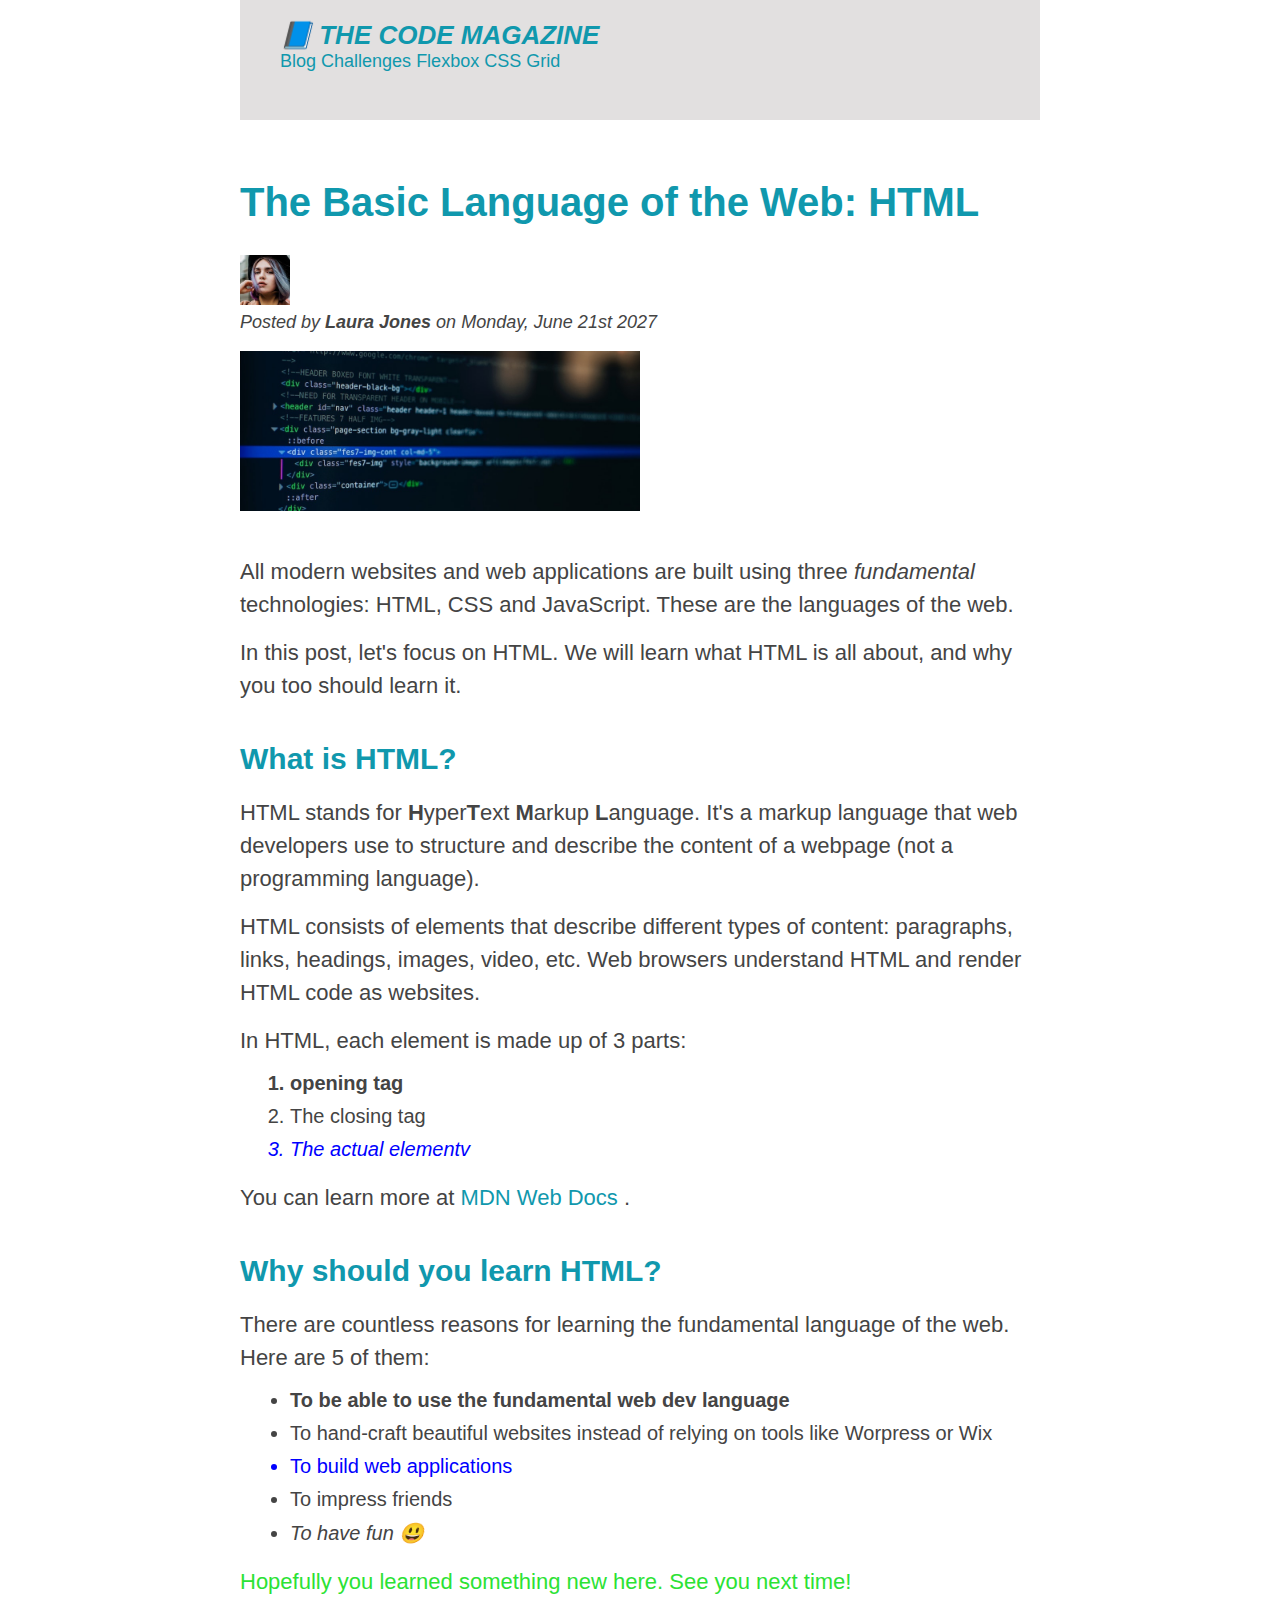
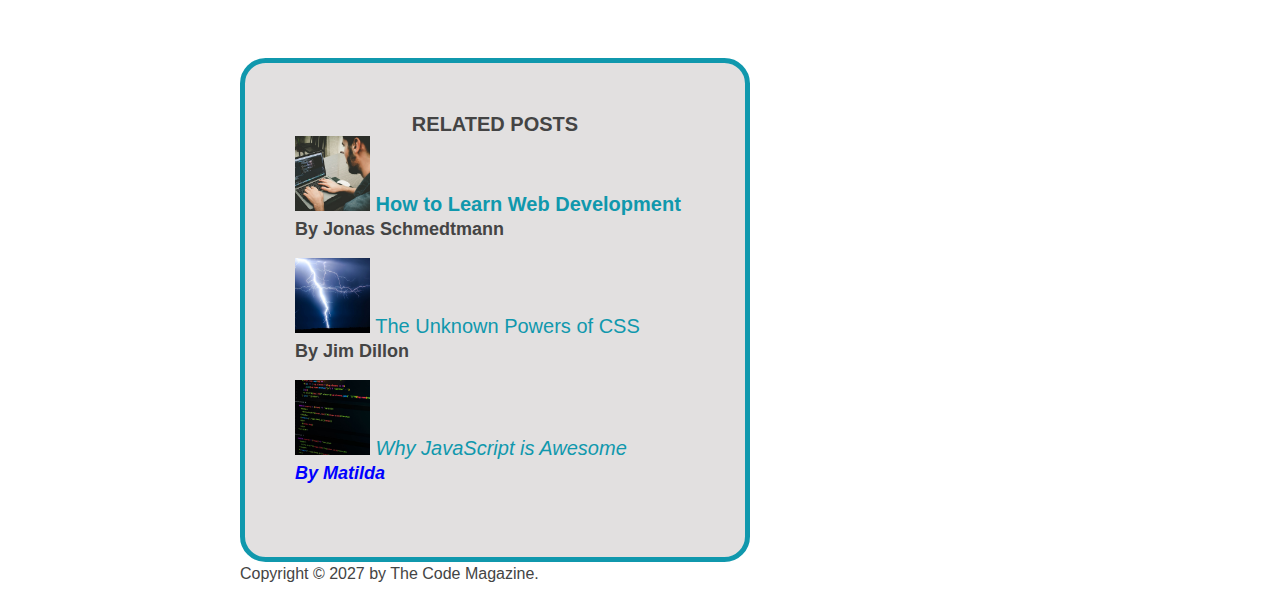
==== index.html @ e05c8245 "first commit for the [200~Build-Responsive-Real-World-Websites-with-HTML-and-CSS" ====
<!DOCTYPE html>
<html lang="en">
  <head>
    <meta charset="UTF-8" />
    <meta http-equiv="X-UA-Compatible" content="IE=edge" />
    <meta name="viewport" content="width=device-width, initial-scale=1.0" />
    <title>The Basic Language of the Web: HTML</title>
    <link href="css/style.css" rel="stylesheet" />
  </head>

  <body>
    <div class="container">
      <header class="main-header">
        <h1>📘 The Code Magazine</h1>

        <nav>
          <a href="blog.html"> Blog</a>
          <a href="#"> Challenges</a>
          <a href="#"> Flexbox</a>
          <a href="#"> CSS Grid</a>
        </nav>
      </header>

      <article>
        <header class="post-header">
          <h2>The Basic Language of the Web: HTML</h2>

          <img
            src="img/laura-jones.jpg"
            alt="Headshot of Laura Jones"
            height="50"
            width="50"
          />

          <p id="author">
            Posted by <strong>Laura Jones</strong> on Monday, June 21st 2027
          </p>

          <img
            src="img/post-img.jpg"
            alt="HTML code on a screen"
            height="200"
            width="500"
            class="post-img"
          />
        </header>

        <p>
          All modern websites and web applications are built using three
          <em> fundamental </em>
          technologies: HTML, CSS and JavaScript. These are the languages of the
          web.
        </p>

        <p>
          In this post, let's focus on HTML. We will learn what HTML is all
          about, and why you too should learn it.
        </p>

        <h3 id="What is Html">What is HTML?</h3>

        <p>
          HTML stands for <strong>H</strong>yper<strong>T</strong>ext
          <strong>M</strong>arkup <strong>L</strong>anguage. It's a markup
          language that web developers use to structure and describe the content
          of a webpage (not a programming language).
        </p>

        <p>
          HTML consists of elements that describe different types of content:
          paragraphs, links, headings, images, video, etc. Web browsers
          understand HTML and render HTML code as websites.
        </p>

        <p>In HTML, each element is made up of 3 parts:</p>

        <ol>
          <li class="first-li">opening tag</li>
          <li>The closing tag</li>
          <li>The actual elementv</li>
        </ol>

        <p>
          You can learn more at
          <a
            href="https://developer.mozilla.org/en-US/docs/Web/HTML"
            target="_blank"
          >
            MDN Web Docs </a
          >.
        </p>

        <h3>Why should you learn HTML?</h3>

        <p>
          There are countless reasons for learning the fundamental language of
          the web. Here are 5 of them:
        </p>

        <ul>
          <li class="first-li">
            To be able to use the fundamental web dev language
          </li>
          <li>
            To hand-craft beautiful websites instead of relying on tools like
            Worpress or Wix
          </li>
          <li>To build web applications</li>
          <li>To impress friends</li>
          <li>To have fun 😃</li>
        </ul>

        <p>Hopefully you learned something new here. See you next time!</p>
      </article>
      <aside>
        <h4>Related posts</h4>
        <ul class="related">
          <li>
            <img
              src="img/related-1.jpg"
              alt="person programming"
              height="75"
              width="75"
            />
            <a href="#What is Html">How to Learn Web Development</a>
            <p class="related-author">By Jonas Schmedtmann</p>
          </li>
          <li>
            <img
              src="img/related-2.jpg"
              alt="Lightning"
              height="75"
              width="75"
            />
            <a href="#">The Unknown Powers of CSS</a>
            <p class="related-author">By Jim Dillon</p>
          </li>
          <li>
            <img
              src="img/related-3.jpg"
              alt="JavaScript code"
              height="75"
              width="75"
            />
            <a href="#">Why JavaScript is Awesome</a>
            <p class="related-author">By Matilda</p>
          </li>
        </ul>
      </aside>

      <footer>
        <p id="copyright" class="copyright text">
          Copyright &copy; 2027 by The Code Magazine.
        </p>
      </footer>
    </div>
  </body>
</html>
---- css/style.css ----
/*Reseting margin and padding, we cann't do this in the body because margin and padding are not inherited to the texts so we use the universal selector to apply the margin and padding reseting to every element */

* {
  margin: 0;
  padding: 0;
}

body {
  font-family: sans-serif;
  color: #444;
}

.container {
  width: 800px;
  /*margin-left and margin-right: auto that means to calculate the margin on both side automatically and that will center all the elements*/
  /* margin-left: auto;
  margin-right: auto; */
  margin: 0 auto;
}

.main-header {
  background-color: #e2e0e0;
  /* padding: 20px;
  padding-left: 40px;
  padding-right: 40px; */
  padding: 20px 40px; /*20 up-bottom, 40 left and right*/
  margin-bottom: 60px;
  height: 80px;
}

nav {
  font-size: 18px;
}

article {
  margin-bottom: 60px;
}

.post-header {
  margin-bottom: 40px;
}

aside {
  background-color: #e2e0e0;
  border: 5px solid #1098ad;
  border-radius: 2cqi;
  padding: 50px 0;
  width: 500px;
}

h1,
h2,
h3,
h4,
p,
li {
  /* color: #444;Or: 444 is a shorthand to 444444 */
}

h1,
h2,
h3 {
  color: #1098ad;
}

h1 {
  font-size: 26px;
  text-transform: uppercase;
  font-style: italic;
}

h2 {
  font-size: 40px; /* it is not necessary to h1 to be the biggest font*/
  margin-bottom: 30px;
}

h3 {
  font-size: 30px;
  margin-bottom: 20px;
  margin-top: 40px;
}

h4 {
  font-size: 20px;
  text-transform: uppercase;
  text-align: center;
}

p {
  font-size: 22px;
  line-height: 1.5;
  margin-bottom: 15px;
}

ul,
ol {
  margin-left: 50px;
  margin-bottom: 20px;
}

li {
  font-size: 20px;
  margin-bottom: 10px;
}

li:last-child {
  margin-bottom: 0; /* 0 doesn't need px */
}

/* footer p {
  font-size: 16px;
} */

/* article header p {
  font-style: italic;
} */

#author {
  font-style: italic;
  font-size: 18px;
}

#copyright {
  font-size: 16px;
}

.related-author {
  font-size: 18px;
  font-weight: bold;
}

.related {
  list-style: none;
}

/* .first-li {
  font-weight: bold;
} */

li:first-child {
  font-weight: bold;
}

li:last-child {
  font-style: italic;
}

/* for the third child */
li:nth-child(3) {
  color: blue;
}

/* (even) */
/*li:nth-child(odd)   
{
  color: red;
} */
/*Misconception: this won't work! 
because p is not the first child in article  but it will work in this case if we choose p:last-child because p is really 
the last child*/
article p:first-child {
  color: rgb(
    43,
    226,
    52
  ); /*must <p> be the first child so it must be before the <header> in our example */
}
article p:last-child {
  color: rgb(43, 226, 52);
}

/*Styling links*/
a:link /* for a href attribute */ {
  color: #1098ad;
  text-decoration: none;
}

a:visited {
  color: #1098ad;
}

a:hover {
  color: rgb(255, 0, 242);
  font-weight: bold;
  text-decoration: underline wavy rgb(19, 12, 9);
}

a:active {
  background-color: rgb(235, 232, 84);
  font-style: italic;
}

/* LVHA: link, visited, hover, active*/

.post-img {
  width: 50%;
  height: auto;
}

/* Recolving conflicts */
/* #copyright {
  color: red;
}

.copyright {
  color: blue;
}

.text {
  color: yellow;
}

footer p {
  color: green !important;
} */
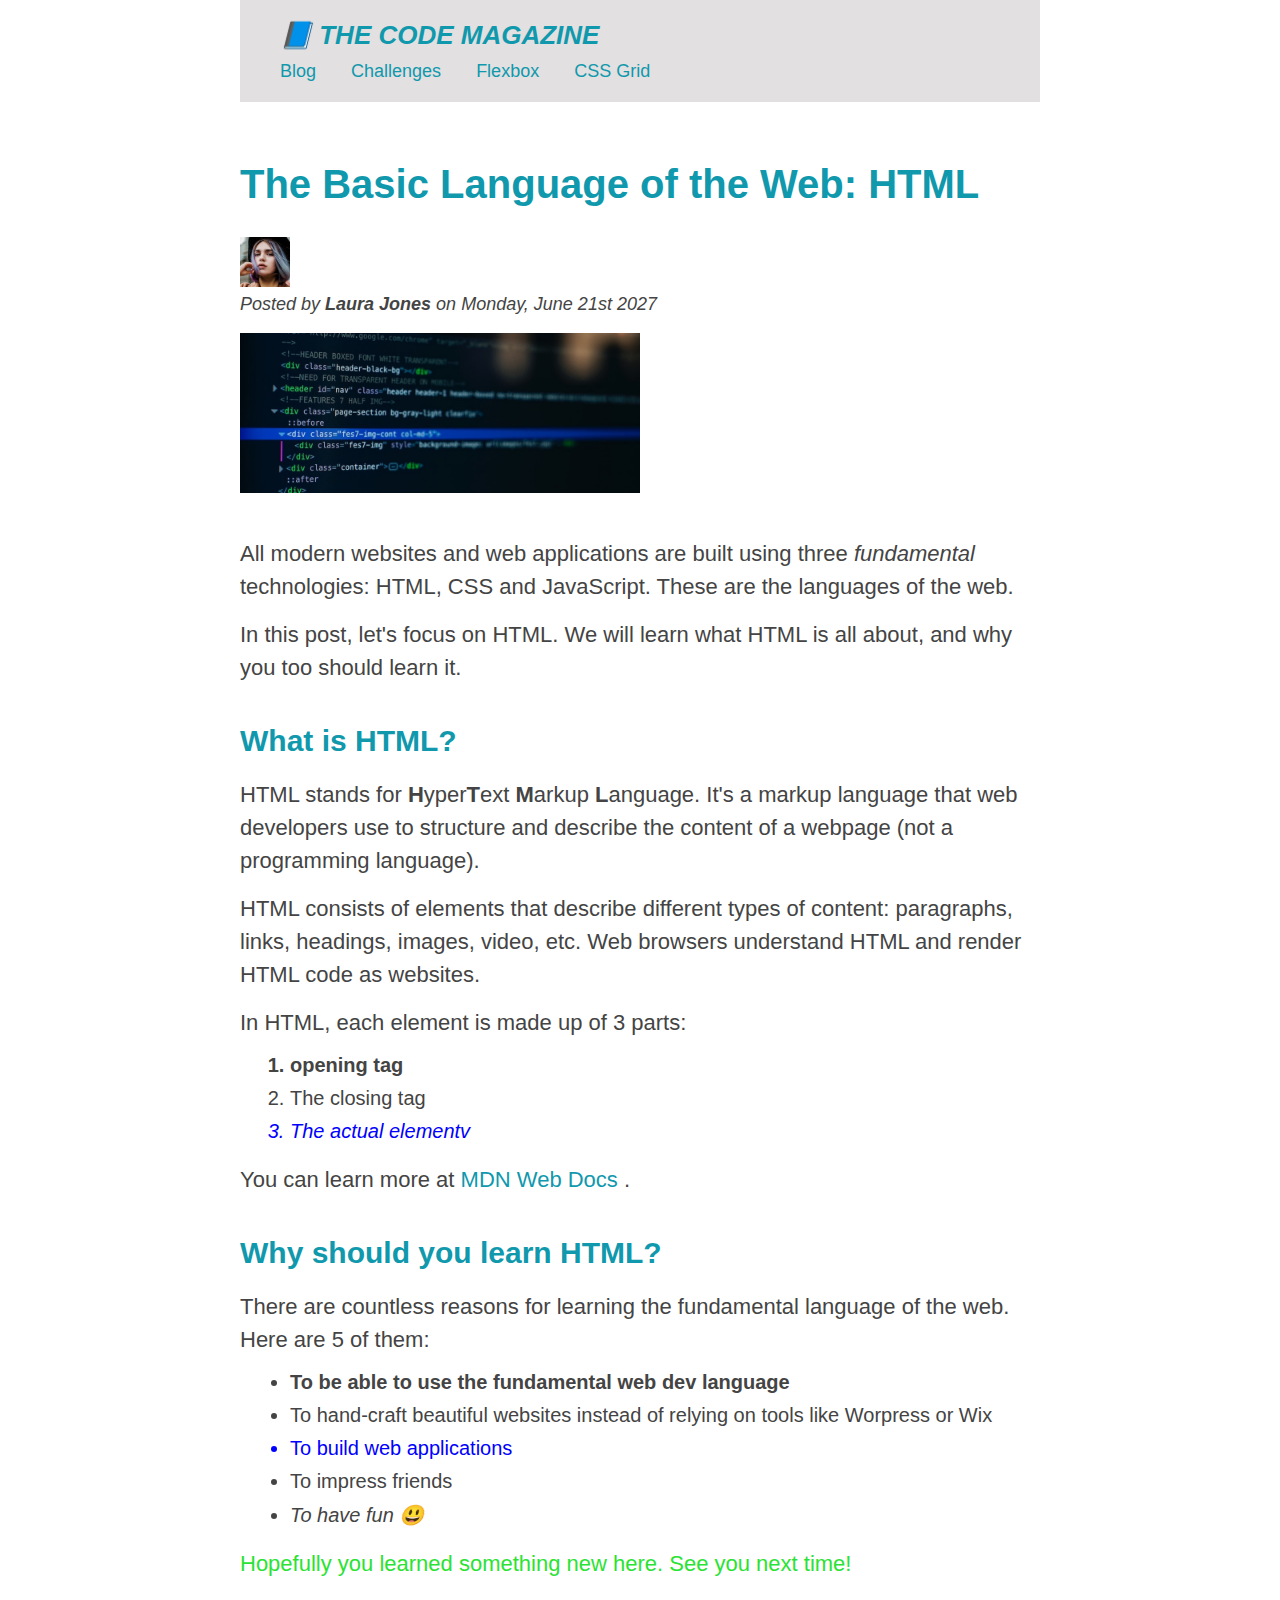
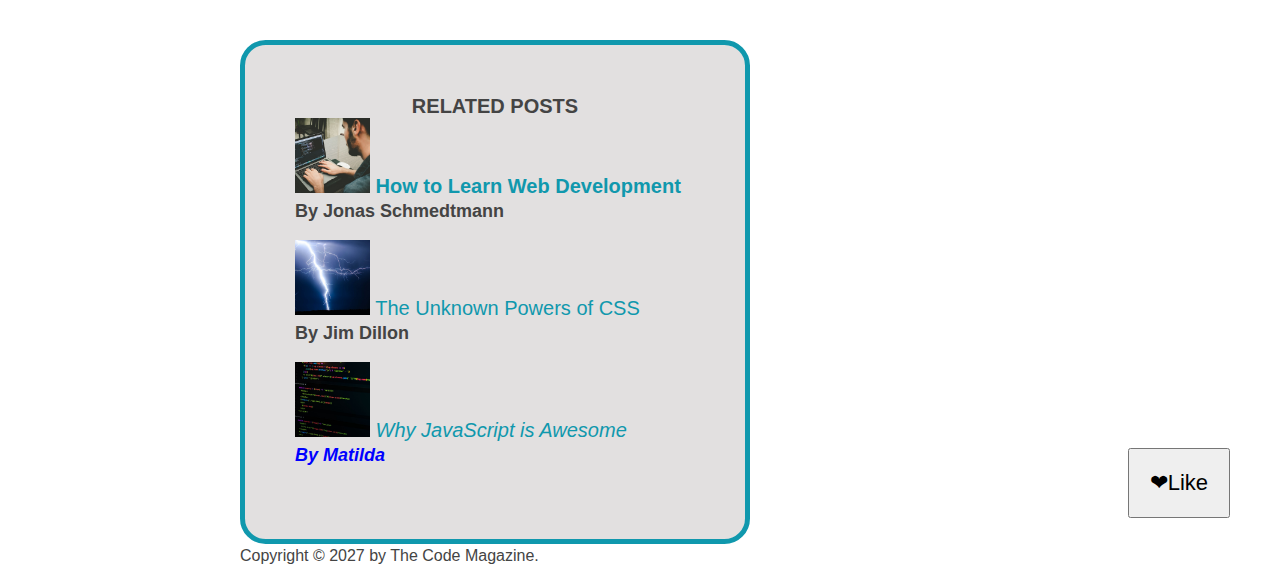
==== commit cd2a6faf: "Absolute Positioning" ====
--- a/index.html
+++ b/index.html
@@ -43,6 +43,7 @@
             width="500"
             class="post-img"
           />
+          <button>❤Like</button>
         </header>
 
         <p>
--- a/css/style.css
+++ b/css/style.css
@@ -5,9 +5,11 @@
   padding: 0;
 }
 
+/*PAGE SECTIONS*/
 body {
   font-family: sans-serif;
   color: #444;
+  position: relative;
 }
 
 .container {
@@ -25,7 +27,7 @@
   padding-right: 40px; */
   padding: 20px 40px; /*20 up-bottom, 40 left and right*/
   margin-bottom: 60px;
-  height: 80px;
+  /* height: 80px; */ /*without this the element expands due to display block for the nav a:link*/
 }
 
 nav {
@@ -48,6 +50,7 @@
   width: 500px;
 }
 
+/*SMALLER ELEMENTS*/
 h1,
 h2,
 h3,
@@ -193,8 +196,37 @@
 /* LVHA: link, visited, hover, active*/
 
 .post-img {
+  /*img is an inline-block*/
   width: 50%;
   height: auto;
+  /* margin: 100px; */
+}
+
+nav a:link {
+  /* background-color: orangered; */
+  /* margin: 20px; just for left and right but for top and bottom No because it is inline-block and not block model */
+  /* padding: 20px; We see that top and bottom expanded but it is just inside because it is padding */
+  /* display: block; */
+  margin-right: 30px;
+  margin-top: 10px;
+  display: inline-block;
+}
+
+nav a:link:last-child {
+  margin-right: 0;
+}
+
+button {
+  font-size: 22px;
+  padding: 20px;
+  cursor: pointer;
+
+  /*the position will depend on the parent element so we need to put the position on the parent to be relative because we put the left and top to 50px and it put the button depend on the viewport of the page and not depending on the parent of the button (body in our case)*/
+  position: absolute;
+  /* top: 50px;
+  left: 50px; */
+  bottom: 50px;
+  right: 50px;
 }
 
 /* Recolving conflicts */
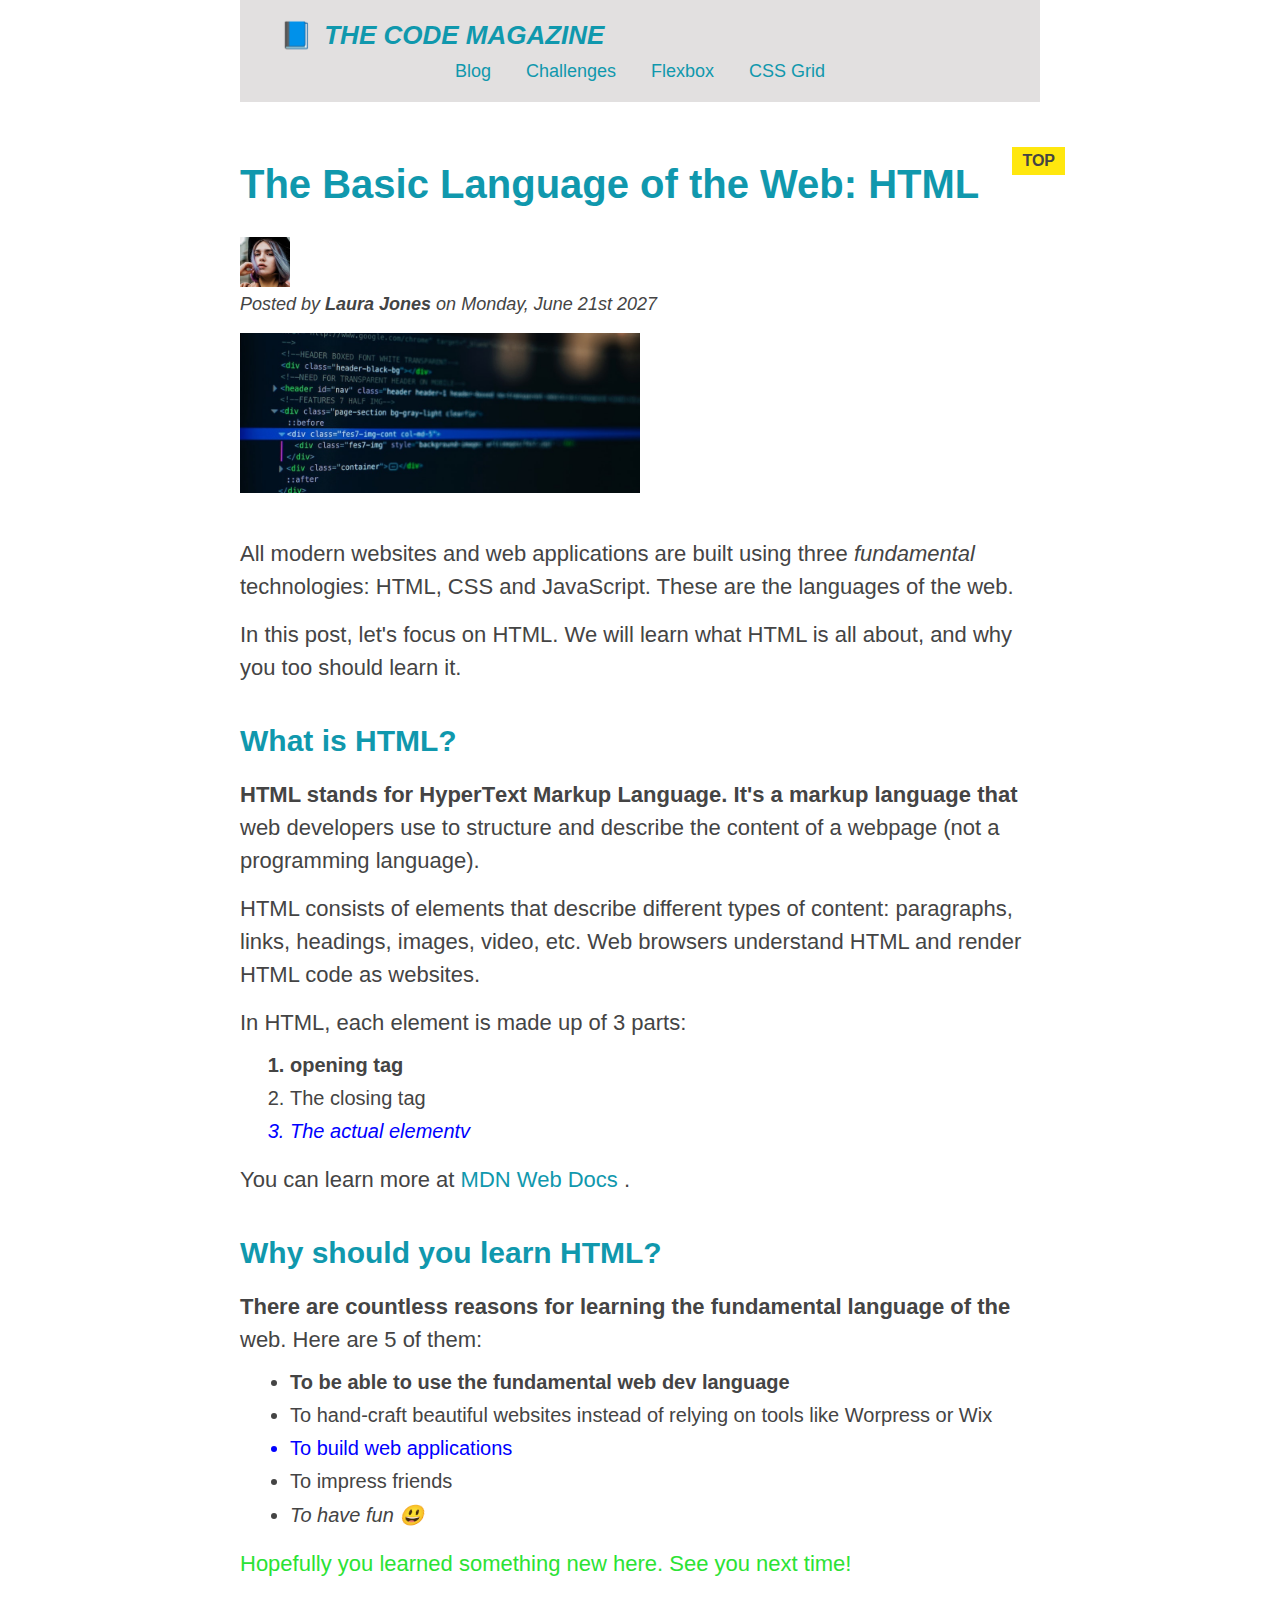
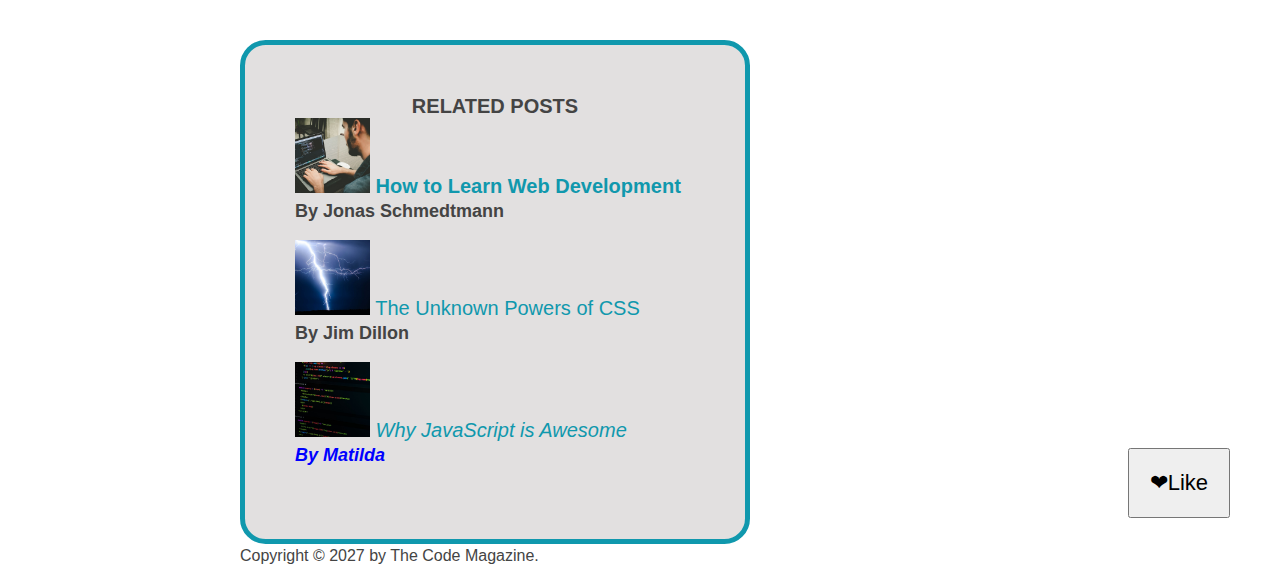
==== commit 7b270ff1: "Debugging" ====
--- a/index.html
+++ b/index.html
@@ -58,7 +58,7 @@
           about, and why you too should learn it.
         </p>
 
-        <h3 id="What is Html">What is HTML?</h3>
+        <h3 id="What-is-Html">What is HTML?</h3>
 
         <p>
           HTML stands for <strong>H</strong>yper<strong>T</strong>ext
@@ -123,7 +123,7 @@
               height="75"
               width="75"
             />
-            <a href="#What is Html">How to Learn Web Development</a>
+            <a href="#What-is-Html">How to Learn Web Development</a>
             <p class="related-author">By Jonas Schmedtmann</p>
           </li>
           <li>
@@ -147,7 +147,7 @@
             <p class="related-author">By Matilda</p>
           </li>
         </ul>
-      </aside>
+      </aside> 
 
       <footer>
         <p id="copyright" class="copyright text">
--- a/css/style.css
+++ b/css/style.css
@@ -32,6 +32,7 @@
 
 nav {
   font-size: 18px;
+  text-align: center;
 }
 
 article {
@@ -75,6 +76,7 @@
 h2 {
   font-size: 40px; /* it is not necessary to h1 to be the biggest font*/
   margin-bottom: 30px;
+  position: relative;
 }
 
 h3 {
@@ -229,6 +231,38 @@
   right: 50px;
 }
 
+/*Pseudo elements*/
+h1::first-letter {
+  font-style: normal;
+  margin-right: 5px;
+}
+
+/*Adjusting Sibling*/
+h3 + p::first-line {
+  /*here only the p that comes after h3 will be selected*/
+  font-weight: bold;
+}
+
+/*After Pseudo element: we create an element using it,It is often used to add cosmetic content to an element with the content property*/
+
+h2::after {
+  /*Or before Pseudo element if we want*/
+  content: "TOP";
+  background-color: #ffe70e;
+  color: #444;
+  font-size: 16px;
+  font-weight: bold;
+  display: inline-block; /*it is already inline*/
+  padding: 5px 10px;
+  position: absolute;
+  top: -15px;
+  right: -25px;
+}
+
+/* h2::first-letter {
+  font-size: 80px;
+} */
+
 /* Recolving conflicts */
 /* #copyright {
   color: red;
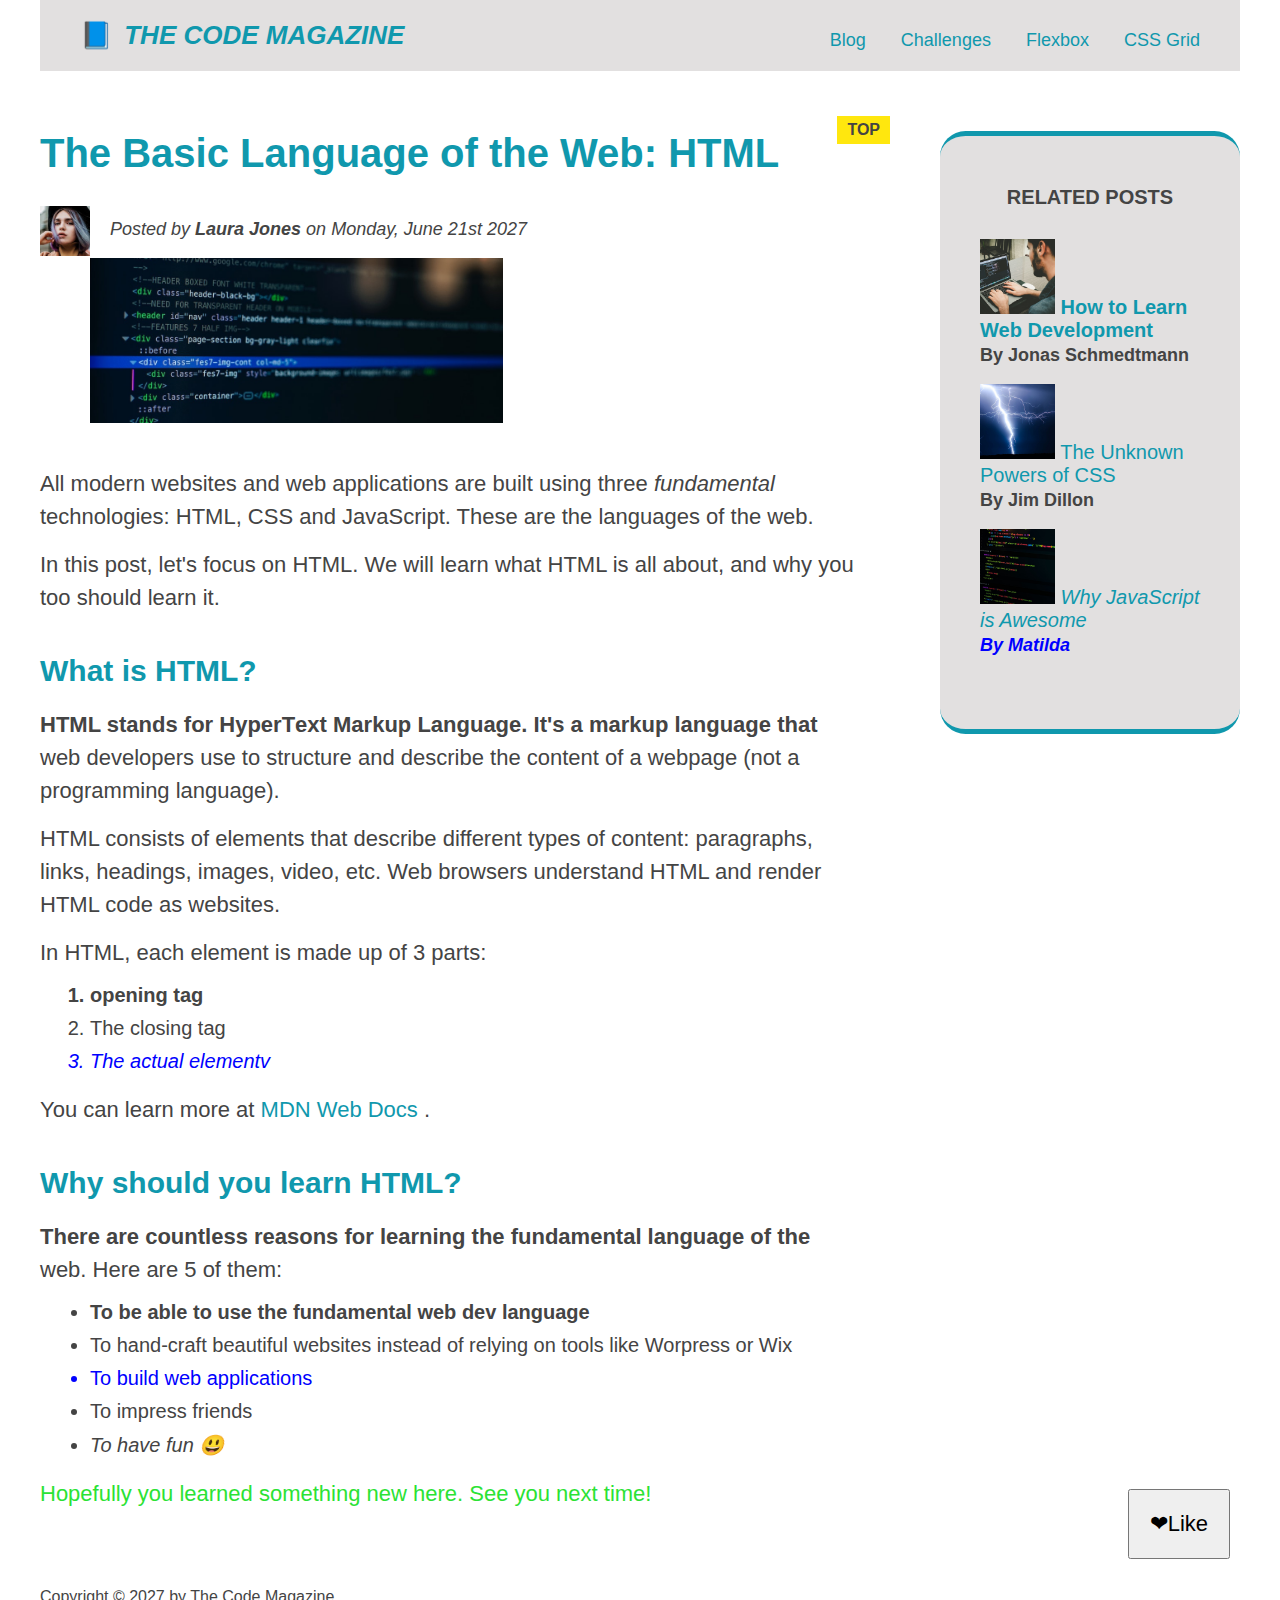
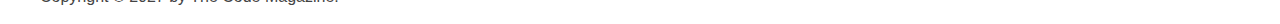
==== commit 05d4134c: "Floats and Box-sizing:border-box" ====
--- a/index.html
+++ b/index.html
@@ -10,7 +10,7 @@
 
   <body>
     <div class="container">
-      <header class="main-header">
+      <header class="main-header clearfix">
         <h1>📘 The Code Magazine</h1>
 
         <nav>
@@ -19,6 +19,7 @@
           <a href="#"> Flexbox</a>
           <a href="#"> CSS Grid</a>
         </nav>
+        <!-- <div class="clear"></div> -->
       </header>
 
       <article>
@@ -30,9 +31,10 @@
             alt="Headshot of Laura Jones"
             height="50"
             width="50"
+            class="author-img"
           />
 
-          <p id="author">
+          <p id="author" class="author">
             Posted by <strong>Laura Jones</strong> on Monday, June 21st 2027
           </p>
 
@@ -147,7 +149,7 @@
             <p class="related-author">By Matilda</p>
           </li>
         </ul>
-      </aside> 
+      </aside>
 
       <footer>
         <p id="copyright" class="copyright text">
--- a/css/style.css
+++ b/css/style.css
@@ -3,6 +3,7 @@
 * {
   margin: 0;
   padding: 0;
+  box-sizing: border-box; /*real width will be the actual width and not the width + padding width + border width */
 }
 
 /*PAGE SECTIONS*/
@@ -13,7 +14,7 @@
 }
 
 .container {
-  width: 800px;
+  width: 1200px;
   /*margin-left and margin-right: auto that means to calculate the margin on both side automatically and that will center all the elements*/
   /* margin-left: auto;
   margin-right: auto; */
@@ -45,10 +46,10 @@
 
 aside {
   background-color: #e2e0e0;
-  border: 5px solid #1098ad;
+  border-top: 5px solid #1098ad;
+  border-bottom: 5px solid #1098ad;
   border-radius: 2cqi;
-  padding: 50px 0;
-  width: 500px;
+  padding: 50px 40px;
 }
 
 /*SMALLER ELEMENTS*/
@@ -89,6 +90,7 @@
   font-size: 20px;
   text-transform: uppercase;
   text-align: center;
+  margin-bottom: 30px;
 }
 
 p {
@@ -136,6 +138,7 @@
 
 .related {
   list-style: none;
+  margin-left: 0;
 }
 
 /* .first-li {
@@ -279,3 +282,49 @@
 footer p {
   color: green !important;
 } */
+
+/*FLOATS*/
+.author-img {
+  float: left;
+  margin-bottom: 20px;
+}
+
+.author {
+  float: left;
+  margin-top: 10px;
+  margin-left: 20px;
+}
+
+h1 {
+  float: left;
+}
+
+nav {
+  float: right;
+}
+
+/*to clear float*/
+/* .clear {
+  clear: both;
+} */
+
+/*clear fix hack*/
+.clearfix::after {
+  clear: both;
+  content: "";
+  display: block;
+}
+
+article {
+  width: 825px;
+  float: left;
+}
+
+aside {
+  width: 300px;
+  float: right;
+}
+
+footer {
+  clear: both;
+}
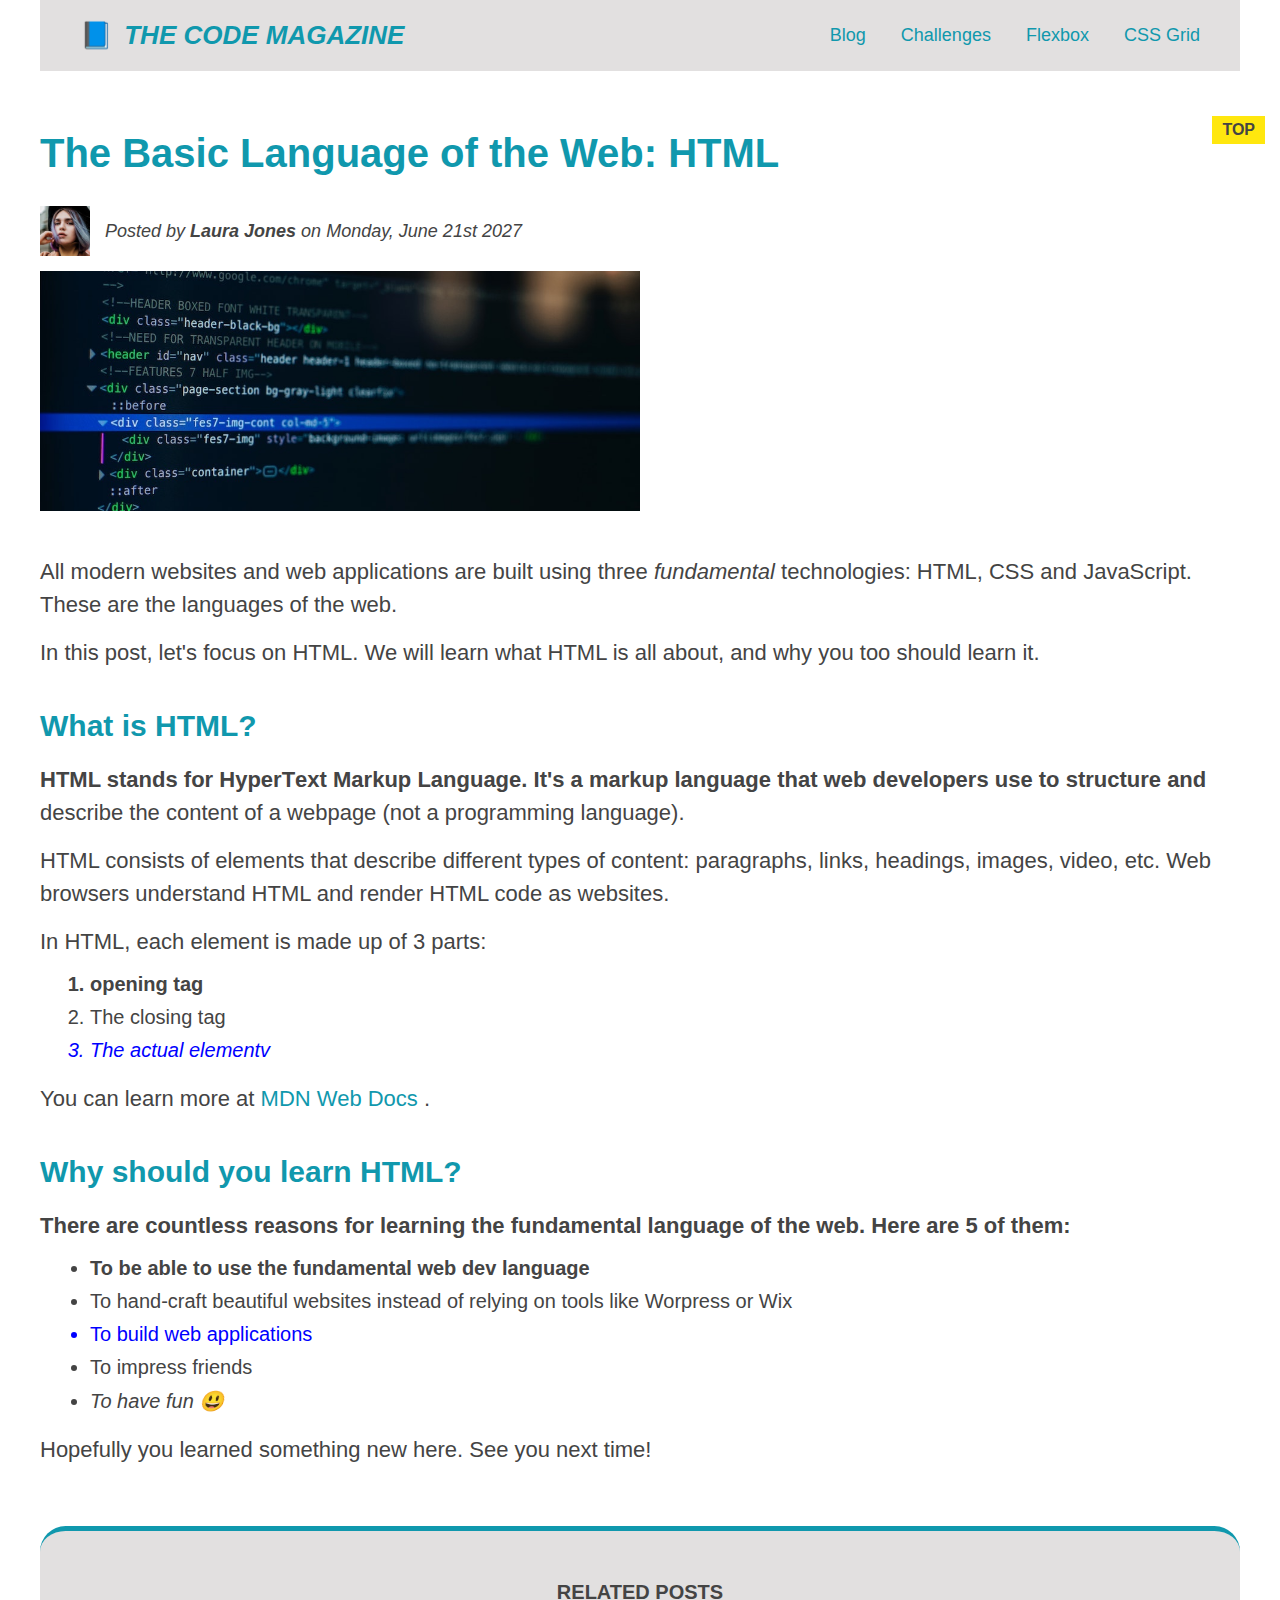
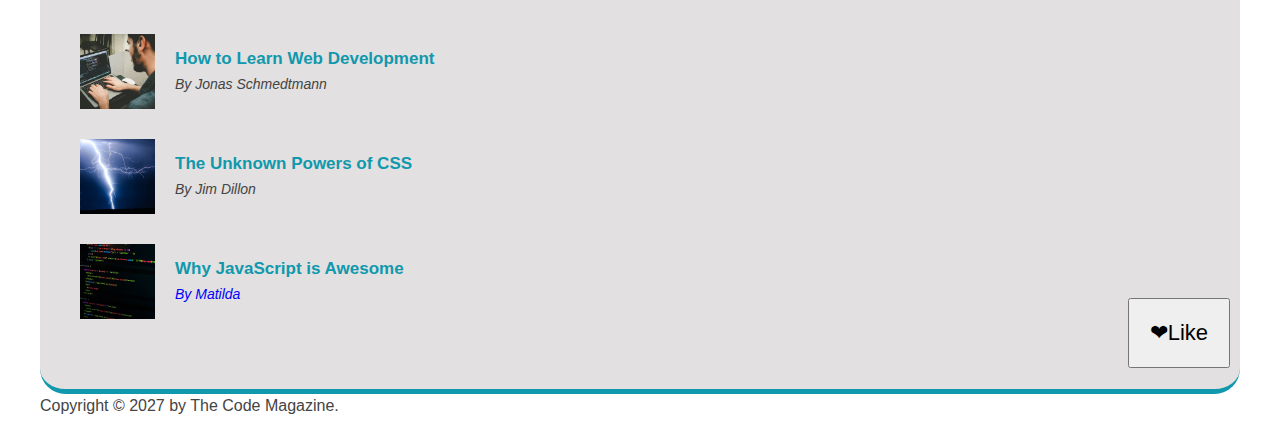
==== commit 948929ff: "Adding Flexbox to our Project" ====
--- a/index.html
+++ b/index.html
@@ -16,8 +16,8 @@
         <nav>
           <a href="blog.html"> Blog</a>
           <a href="#"> Challenges</a>
-          <a href="#"> Flexbox</a>
-          <a href="#"> CSS Grid</a>
+          <a href="flexbox.html"> Flexbox</a>
+          <a href="css-grid.html"> CSS Grid</a>
         </nav>
         <!-- <div class="clear"></div> -->
       </header>
@@ -26,17 +26,19 @@
         <header class="post-header">
           <h2>The Basic Language of the Web: HTML</h2>
 
-          <img
-            src="img/laura-jones.jpg"
-            alt="Headshot of Laura Jones"
-            height="50"
-            width="50"
-            class="author-img"
-          />
+          <div class="author-box">
+            <img
+              src="img/laura-jones.jpg"
+              alt="Headshot of Laura Jones"
+              height="50"
+              width="50"
+              class="author-img"
+            />
 
-          <p id="author" class="author">
-            Posted by <strong>Laura Jones</strong> on Monday, June 21st 2027
-          </p>
+            <p id="author" class="author">
+              Posted by <strong>Laura Jones</strong> on Monday, June 21st 2027
+            </p>
+          </div>
 
           <img
             src="img/post-img.jpg"
@@ -118,35 +120,45 @@
       <aside>
         <h4>Related posts</h4>
         <ul class="related">
-          <li>
+          <li class="related-post">
             <img
               src="img/related-1.jpg"
               alt="person programming"
               height="75"
               width="75"
             />
-            <a href="#What-is-Html">How to Learn Web Development</a>
-            <p class="related-author">By Jonas Schmedtmann</p>
+            <div>
+              <a href="#What-is-Html" class="related-link"
+                >How to Learn Web Development</a
+              >
+              <p class="related-author">By Jonas Schmedtmann</p>
+            </div>
           </li>
-          <li>
+
+          <li class="related-post">
             <img
               src="img/related-2.jpg"
               alt="Lightning"
               height="75"
               width="75"
             />
-            <a href="#">The Unknown Powers of CSS</a>
-            <p class="related-author">By Jim Dillon</p>
+            <div>
+              <a href="#" class="related-link">The Unknown Powers of CSS</a>
+              <p class="related-author">By Jim Dillon</p>
+            </div>
           </li>
-          <li>
+
+          <li class="related-post">
             <img
               src="img/related-3.jpg"
               alt="JavaScript code"
               height="75"
               width="75"
             />
-            <a href="#">Why JavaScript is Awesome</a>
-            <p class="related-author">By Matilda</p>
+            <div>
+              <a href="#" class="related-link">Why JavaScript is Awesome</a>
+              <p class="related-author">By Matilda</p>
+            </div>
           </li>
         </ul>
       </aside>
--- a/css/style.css
+++ b/css/style.css
@@ -173,9 +173,9 @@
     52
   ); /*must <p> be the first child so it must be before the <header> in our example */
 }
-article p:last-child {
+/* article p:last-child {
   color: rgb(43, 226, 52);
-}
+} */
 
 /*Styling links*/
 a:link /* for a href attribute */ {
@@ -213,7 +213,7 @@
   /* padding: 20px; We see that top and bottom expanded but it is just inside because it is padding */
   /* display: block; */
   margin-right: 30px;
-  margin-top: 10px;
+  /* margin-top: 10px; */
   display: inline-block;
 }
 
@@ -284,6 +284,7 @@
 } */
 
 /*FLOATS*/
+/*
 .author-img {
   float: left;
   margin-bottom: 20px;
@@ -302,13 +303,14 @@
 nav {
   float: right;
 }
-
+*/
 /*to clear float*/
 /* .clear {
   clear: both;
 } */
 
 /*clear fix hack*/
+/* 
 .clearfix::after {
   clear: both;
   content: "";
@@ -327,4 +329,45 @@
 
 footer {
   clear: both;
-}
+} */
+
+/*FlexBox*/
+/*Flex container*/
+.main-header {
+  display: flex;
+  align-items: center;
+  justify-content: space-between;
+}
+
+.author-box {
+  display: flex;
+  align-items: center;
+  margin-bottom: 15px;
+}
+
+.author {
+  margin-bottom: 0;
+  margin-left: 15px;
+}
+
+.related-post {
+  display: flex;
+  align-items: center;
+  gap: 20px;
+  margin-bottom: 30px;
+}
+
+.related-author {
+  margin-bottom: 0;
+  font-size: 14px;
+  font-weight: normal;
+  font-style: italic;
+}
+
+.related-link:link {
+  font-size: 17px;
+  font-weight: bold;
+  font-style: normal;
+  margin-bottom: 5px;
+  display: block;
+}
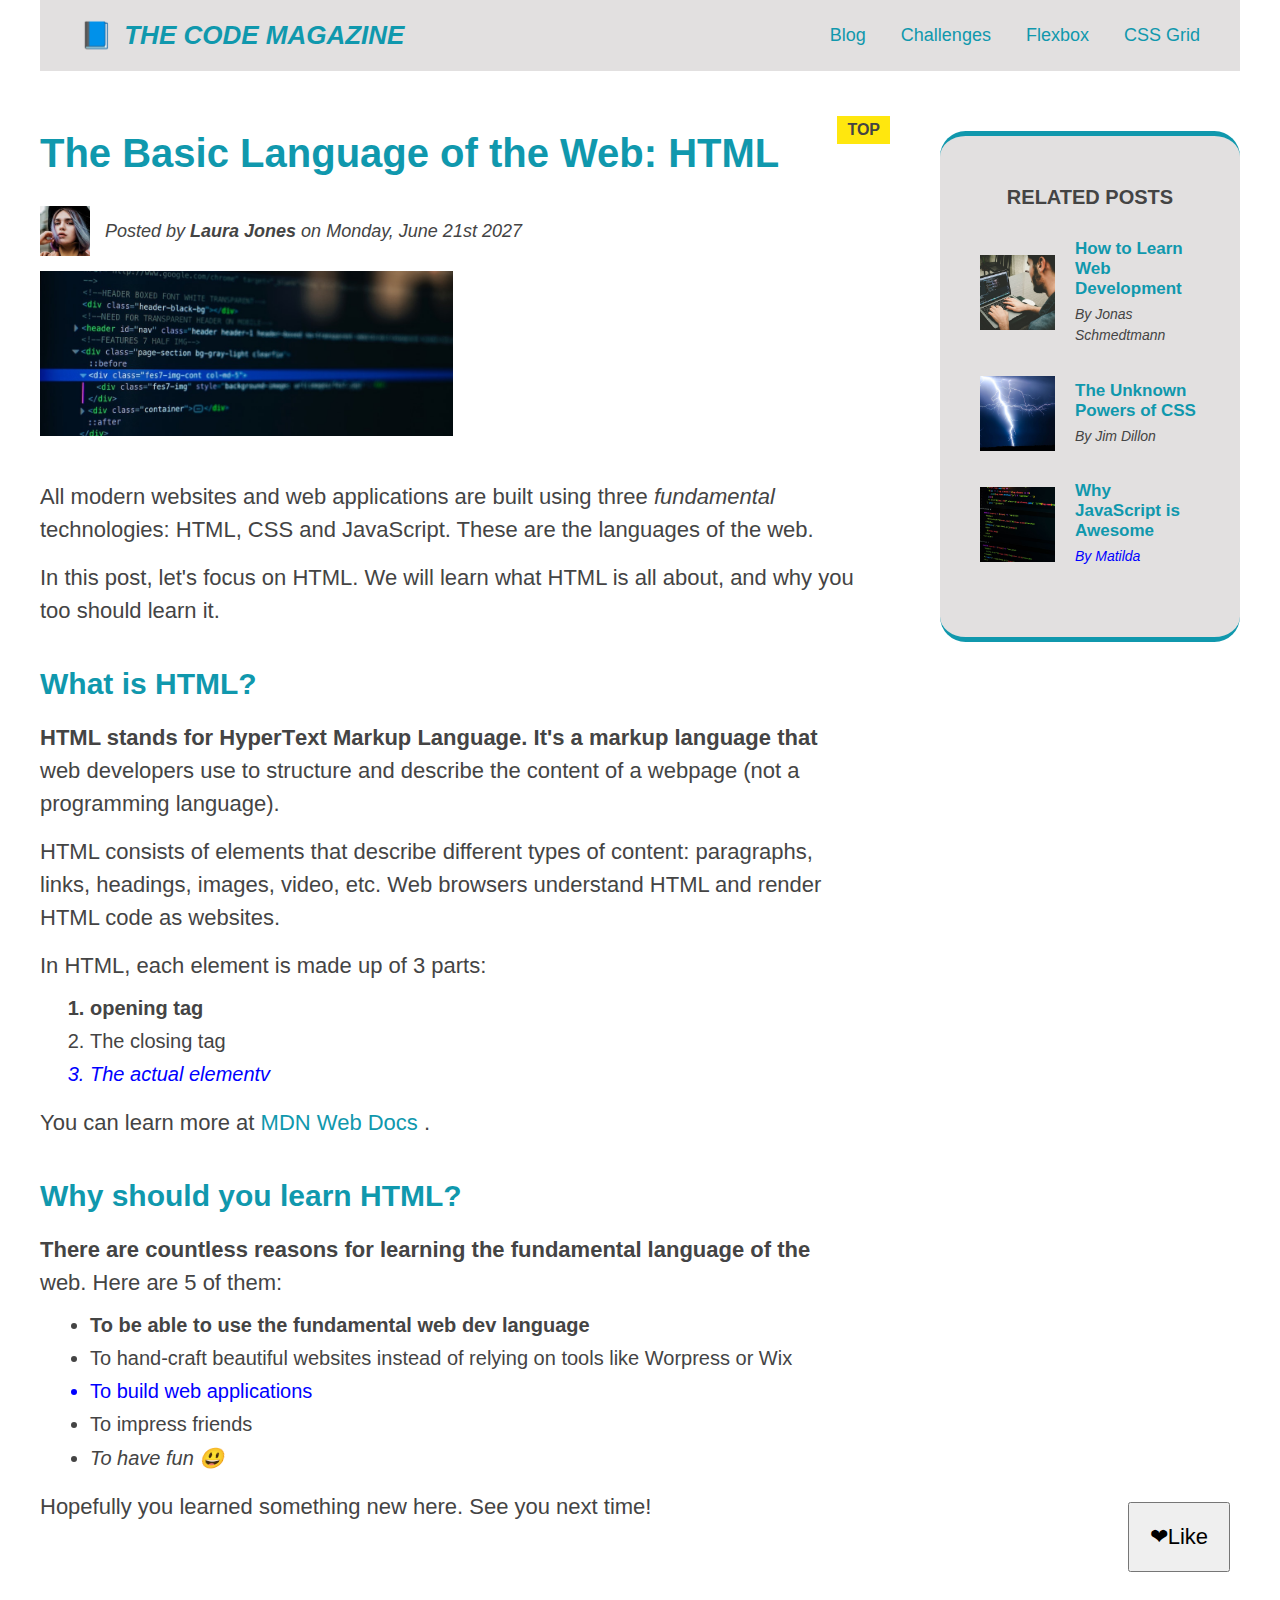
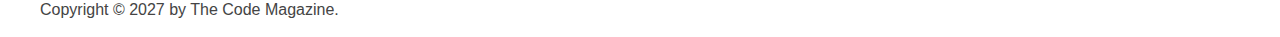
==== commit 0f6667d2: "Building a Simple Flexbox layout" ====
--- a/index.html
+++ b/index.html
@@ -21,147 +21,148 @@
         </nav>
         <!-- <div class="clear"></div> -->
       </header>
+      <div class="row">
+        <article>
+          <header class="post-header">
+            <h2>The Basic Language of the Web: HTML</h2>
 
-      <article>
-        <header class="post-header">
-          <h2>The Basic Language of the Web: HTML</h2>
+            <div class="author-box">
+              <img
+                src="img/laura-jones.jpg"
+                alt="Headshot of Laura Jones"
+                height="50"
+                width="50"
+                class="author-img"
+              />
 
-          <div class="author-box">
+              <p id="author" class="author">
+                Posted by <strong>Laura Jones</strong> on Monday, June 21st 2027
+              </p>
+            </div>
+
             <img
-              src="img/laura-jones.jpg"
-              alt="Headshot of Laura Jones"
-              height="50"
-              width="50"
-              class="author-img"
+              src="img/post-img.jpg"
+              alt="HTML code on a screen"
+              height="200"
+              width="500"
+              class="post-img"
             />
+            <button>❤Like</button>
+          </header>
 
-            <p id="author" class="author">
-              Posted by <strong>Laura Jones</strong> on Monday, June 21st 2027
-            </p>
-          </div>
+          <p>
+            All modern websites and web applications are built using three
+            <em> fundamental </em>
+            technologies: HTML, CSS and JavaScript. These are the languages of
+            the web.
+          </p>
 
-          <img
-            src="img/post-img.jpg"
-            alt="HTML code on a screen"
-            height="200"
-            width="500"
-            class="post-img"
-          />
-          <button>❤Like</button>
-        </header>
+          <p>
+            In this post, let's focus on HTML. We will learn what HTML is all
+            about, and why you too should learn it.
+          </p>
 
-        <p>
-          All modern websites and web applications are built using three
-          <em> fundamental </em>
-          technologies: HTML, CSS and JavaScript. These are the languages of the
-          web.
-        </p>
+          <h3 id="What-is-Html">What is HTML?</h3>
 
-        <p>
-          In this post, let's focus on HTML. We will learn what HTML is all
-          about, and why you too should learn it.
-        </p>
+          <p>
+            HTML stands for <strong>H</strong>yper<strong>T</strong>ext
+            <strong>M</strong>arkup <strong>L</strong>anguage. It's a markup
+            language that web developers use to structure and describe the
+            content of a webpage (not a programming language).
+          </p>
 
-        <h3 id="What-is-Html">What is HTML?</h3>
+          <p>
+            HTML consists of elements that describe different types of content:
+            paragraphs, links, headings, images, video, etc. Web browsers
+            understand HTML and render HTML code as websites.
+          </p>
 
-        <p>
-          HTML stands for <strong>H</strong>yper<strong>T</strong>ext
-          <strong>M</strong>arkup <strong>L</strong>anguage. It's a markup
-          language that web developers use to structure and describe the content
-          of a webpage (not a programming language).
-        </p>
+          <p>In HTML, each element is made up of 3 parts:</p>
 
-        <p>
-          HTML consists of elements that describe different types of content:
-          paragraphs, links, headings, images, video, etc. Web browsers
-          understand HTML and render HTML code as websites.
-        </p>
+          <ol>
+            <li class="first-li">opening tag</li>
+            <li>The closing tag</li>
+            <li>The actual elementv</li>
+          </ol>
 
-        <p>In HTML, each element is made up of 3 parts:</p>
+          <p>
+            You can learn more at
+            <a
+              href="https://developer.mozilla.org/en-US/docs/Web/HTML"
+              target="_blank"
+            >
+              MDN Web Docs </a
+            >.
+          </p>
 
-        <ol>
-          <li class="first-li">opening tag</li>
-          <li>The closing tag</li>
-          <li>The actual elementv</li>
-        </ol>
+          <h3>Why should you learn HTML?</h3>
 
-        <p>
-          You can learn more at
-          <a
-            href="https://developer.mozilla.org/en-US/docs/Web/HTML"
-            target="_blank"
-          >
-            MDN Web Docs </a
-          >.
-        </p>
+          <p>
+            There are countless reasons for learning the fundamental language of
+            the web. Here are 5 of them:
+          </p>
 
-        <h3>Why should you learn HTML?</h3>
+          <ul>
+            <li class="first-li">
+              To be able to use the fundamental web dev language
+            </li>
+            <li>
+              To hand-craft beautiful websites instead of relying on tools like
+              Worpress or Wix
+            </li>
+            <li>To build web applications</li>
+            <li>To impress friends</li>
+            <li>To have fun 😃</li>
+          </ul>
 
-        <p>
-          There are countless reasons for learning the fundamental language of
-          the web. Here are 5 of them:
-        </p>
+          <p>Hopefully you learned something new here. See you next time!</p>
+        </article>
+        <aside>
+          <h4>Related posts</h4>
+          <ul class="related">
+            <li class="related-post">
+              <img
+                src="img/related-1.jpg"
+                alt="person programming"
+                height="75"
+                width="75"
+              />
+              <div>
+                <a href="#What-is-Html" class="related-link"
+                  >How to Learn Web Development</a
+                >
+                <p class="related-author">By Jonas Schmedtmann</p>
+              </div>
+            </li>
 
-        <ul>
-          <li class="first-li">
-            To be able to use the fundamental web dev language
-          </li>
-          <li>
-            To hand-craft beautiful websites instead of relying on tools like
-            Worpress or Wix
-          </li>
-          <li>To build web applications</li>
-          <li>To impress friends</li>
-          <li>To have fun 😃</li>
-        </ul>
+            <li class="related-post">
+              <img
+                src="img/related-2.jpg"
+                alt="Lightning"
+                height="75"
+                width="75"
+              />
+              <div>
+                <a href="#" class="related-link">The Unknown Powers of CSS</a>
+                <p class="related-author">By Jim Dillon</p>
+              </div>
+            </li>
 
-        <p>Hopefully you learned something new here. See you next time!</p>
-      </article>
-      <aside>
-        <h4>Related posts</h4>
-        <ul class="related">
-          <li class="related-post">
-            <img
-              src="img/related-1.jpg"
-              alt="person programming"
-              height="75"
-              width="75"
-            />
-            <div>
-              <a href="#What-is-Html" class="related-link"
-                >How to Learn Web Development</a
-              >
-              <p class="related-author">By Jonas Schmedtmann</p>
-            </div>
-          </li>
-
-          <li class="related-post">
-            <img
-              src="img/related-2.jpg"
-              alt="Lightning"
-              height="75"
-              width="75"
-            />
-            <div>
-              <a href="#" class="related-link">The Unknown Powers of CSS</a>
-              <p class="related-author">By Jim Dillon</p>
-            </div>
-          </li>
-
-          <li class="related-post">
-            <img
-              src="img/related-3.jpg"
-              alt="JavaScript code"
-              height="75"
-              width="75"
-            />
-            <div>
-              <a href="#" class="related-link">Why JavaScript is Awesome</a>
-              <p class="related-author">By Matilda</p>
-            </div>
-          </li>
-        </ul>
-      </aside>
+            <li class="related-post">
+              <img
+                src="img/related-3.jpg"
+                alt="JavaScript code"
+                height="75"
+                width="75"
+              />
+              <div>
+                <a href="#" class="related-link">Why JavaScript is Awesome</a>
+                <p class="related-author">By Matilda</p>
+              </div>
+            </li>
+          </ul>
+        </aside>
+      </div>
 
       <footer>
         <p id="copyright" class="copyright text">
--- a/css/style.css
+++ b/css/style.css
@@ -371,3 +371,23 @@
   margin-bottom: 5px;
   display: block;
 }
+
+.row {
+  display: flex;
+  align-items: flex-start;
+  gap: 75px;
+  margin-bottom:60px;
+}
+
+article {
+  /* flex: 0 0 825px; */
+  flex: 1;
+  margin-bottom: 0;
+}
+
+aside {
+  /* flex-basis: 300px;
+  flex-grow: 0;
+  flex-shrink: 1; */
+  flex: 0 0 300px;
+}
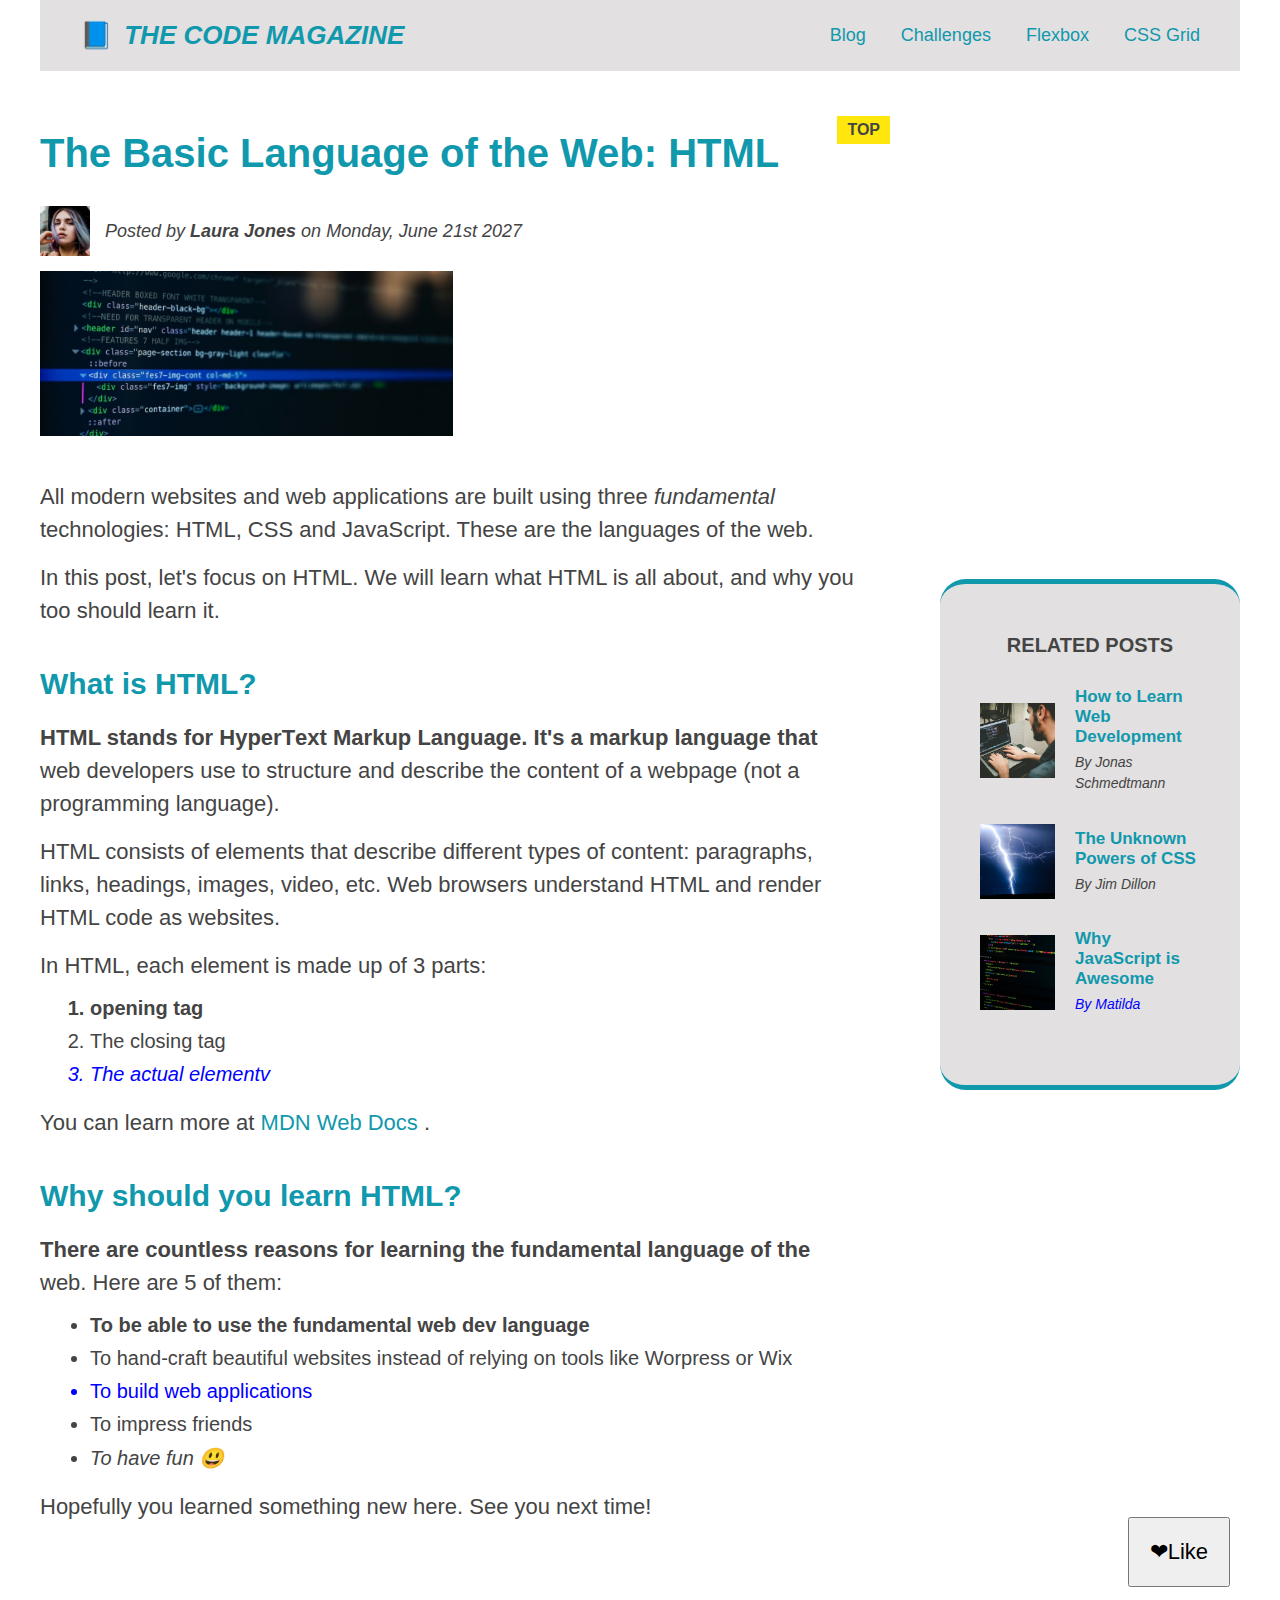
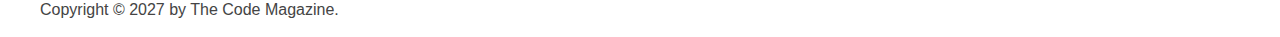
==== commit 433622a6: "Building a simple CSS Grid layout" ====
--- a/index.html
+++ b/index.html
@@ -21,148 +21,150 @@
         </nav>
         <!-- <div class="clear"></div> -->
       </header>
-      <div class="row">
-        <article>
-          <header class="post-header">
-            <h2>The Basic Language of the Web: HTML</h2>
 
-            <div class="author-box">
-              <img
-                src="img/laura-jones.jpg"
-                alt="Headshot of Laura Jones"
-                height="50"
-                width="50"
-                class="author-img"
-              />
+      <!-- Only Necessary for FlexBox -->
+      <!-- <div class="row"> -->
+      <article>
+        <header class="post-header">
+          <h2>The Basic Language of the Web: HTML</h2>
 
-              <p id="author" class="author">
-                Posted by <strong>Laura Jones</strong> on Monday, June 21st 2027
-              </p>
+          <div class="author-box">
+            <img
+              src="img/laura-jones.jpg"
+              alt="Headshot of Laura Jones"
+              height="50"
+              width="50"
+              class="author-img"
+            />
+
+            <p id="author" class="author">
+              Posted by <strong>Laura Jones</strong> on Monday, June 21st 2027
+            </p>
+          </div>
+
+          <img
+            src="img/post-img.jpg"
+            alt="HTML code on a screen"
+            height="200"
+            width="500"
+            class="post-img"
+          />
+          <button>❤Like</button>
+        </header>
+
+        <p>
+          All modern websites and web applications are built using three
+          <em> fundamental </em>
+          technologies: HTML, CSS and JavaScript. These are the languages of the
+          web.
+        </p>
+
+        <p>
+          In this post, let's focus on HTML. We will learn what HTML is all
+          about, and why you too should learn it.
+        </p>
+
+        <h3 id="What-is-Html">What is HTML?</h3>
+
+        <p>
+          HTML stands for <strong>H</strong>yper<strong>T</strong>ext
+          <strong>M</strong>arkup <strong>L</strong>anguage. It's a markup
+          language that web developers use to structure and describe the content
+          of a webpage (not a programming language).
+        </p>
+
+        <p>
+          HTML consists of elements that describe different types of content:
+          paragraphs, links, headings, images, video, etc. Web browsers
+          understand HTML and render HTML code as websites.
+        </p>
+
+        <p>In HTML, each element is made up of 3 parts:</p>
+
+        <ol>
+          <li class="first-li">opening tag</li>
+          <li>The closing tag</li>
+          <li>The actual elementv</li>
+        </ol>
+
+        <p>
+          You can learn more at
+          <a
+            href="https://developer.mozilla.org/en-US/docs/Web/HTML"
+            target="_blank"
+          >
+            MDN Web Docs </a
+          >.
+        </p>
+
+        <h3>Why should you learn HTML?</h3>
+
+        <p>
+          There are countless reasons for learning the fundamental language of
+          the web. Here are 5 of them:
+        </p>
+
+        <ul>
+          <li class="first-li">
+            To be able to use the fundamental web dev language
+          </li>
+          <li>
+            To hand-craft beautiful websites instead of relying on tools like
+            Worpress or Wix
+          </li>
+          <li>To build web applications</li>
+          <li>To impress friends</li>
+          <li>To have fun 😃</li>
+        </ul>
+
+        <p>Hopefully you learned something new here. See you next time!</p>
+      </article>
+      <aside>
+        <h4>Related posts</h4>
+        <ul class="related">
+          <li class="related-post">
+            <img
+              src="img/related-1.jpg"
+              alt="person programming"
+              height="75"
+              width="75"
+            />
+            <div>
+              <a href="#What-is-Html" class="related-link"
+                >How to Learn Web Development</a
+              >
+              <p class="related-author">By Jonas Schmedtmann</p>
             </div>
+          </li>
 
+          <li class="related-post">
             <img
-              src="img/post-img.jpg"
-              alt="HTML code on a screen"
-              height="200"
-              width="500"
-              class="post-img"
+              src="img/related-2.jpg"
+              alt="Lightning"
+              height="75"
+              width="75"
             />
-            <button>❤Like</button>
-          </header>
+            <div>
+              <a href="#" class="related-link">The Unknown Powers of CSS</a>
+              <p class="related-author">By Jim Dillon</p>
+            </div>
+          </li>
 
-          <p>
-            All modern websites and web applications are built using three
-            <em> fundamental </em>
-            technologies: HTML, CSS and JavaScript. These are the languages of
-            the web.
-          </p>
-
-          <p>
-            In this post, let's focus on HTML. We will learn what HTML is all
-            about, and why you too should learn it.
-          </p>
-
-          <h3 id="What-is-Html">What is HTML?</h3>
-
-          <p>
-            HTML stands for <strong>H</strong>yper<strong>T</strong>ext
-            <strong>M</strong>arkup <strong>L</strong>anguage. It's a markup
-            language that web developers use to structure and describe the
-            content of a webpage (not a programming language).
-          </p>
-
-          <p>
-            HTML consists of elements that describe different types of content:
-            paragraphs, links, headings, images, video, etc. Web browsers
-            understand HTML and render HTML code as websites.
-          </p>
-
-          <p>In HTML, each element is made up of 3 parts:</p>
-
-          <ol>
-            <li class="first-li">opening tag</li>
-            <li>The closing tag</li>
-            <li>The actual elementv</li>
-          </ol>
-
-          <p>
-            You can learn more at
-            <a
-              href="https://developer.mozilla.org/en-US/docs/Web/HTML"
-              target="_blank"
-            >
-              MDN Web Docs </a
-            >.
-          </p>
-
-          <h3>Why should you learn HTML?</h3>
-
-          <p>
-            There are countless reasons for learning the fundamental language of
-            the web. Here are 5 of them:
-          </p>
-
-          <ul>
-            <li class="first-li">
-              To be able to use the fundamental web dev language
-            </li>
-            <li>
-              To hand-craft beautiful websites instead of relying on tools like
-              Worpress or Wix
-            </li>
-            <li>To build web applications</li>
-            <li>To impress friends</li>
-            <li>To have fun 😃</li>
-          </ul>
-
-          <p>Hopefully you learned something new here. See you next time!</p>
-        </article>
-        <aside>
-          <h4>Related posts</h4>
-          <ul class="related">
-            <li class="related-post">
-              <img
-                src="img/related-1.jpg"
-                alt="person programming"
-                height="75"
-                width="75"
-              />
-              <div>
-                <a href="#What-is-Html" class="related-link"
-                  >How to Learn Web Development</a
-                >
-                <p class="related-author">By Jonas Schmedtmann</p>
-              </div>
-            </li>
-
-            <li class="related-post">
-              <img
-                src="img/related-2.jpg"
-                alt="Lightning"
-                height="75"
-                width="75"
-              />
-              <div>
-                <a href="#" class="related-link">The Unknown Powers of CSS</a>
-                <p class="related-author">By Jim Dillon</p>
-              </div>
-            </li>
-
-            <li class="related-post">
-              <img
-                src="img/related-3.jpg"
-                alt="JavaScript code"
-                height="75"
-                width="75"
-              />
-              <div>
-                <a href="#" class="related-link">Why JavaScript is Awesome</a>
-                <p class="related-author">By Matilda</p>
-              </div>
-            </li>
-          </ul>
-        </aside>
-      </div>
+          <li class="related-post">
+            <img
+              src="img/related-3.jpg"
+              alt="JavaScript code"
+              height="75"
+              width="75"
+            />
+            <div>
+              <a href="#" class="related-link">Why JavaScript is Awesome</a>
+              <p class="related-author">By Matilda</p>
+            </div>
+          </li>
+        </ul>
+      </aside>
+      <!-- </div> -->
 
       <footer>
         <p id="copyright" class="copyright text">
--- a/css/style.css
+++ b/css/style.css
@@ -27,7 +27,7 @@
   padding-left: 40px;
   padding-right: 40px; */
   padding: 20px 40px; /*20 up-bottom, 40 left and right*/
-  margin-bottom: 60px;
+  /* margin-bottom: 60px; */
   /* height: 80px; */ /*without this the element expands due to display block for the nav a:link*/
 }
 
@@ -37,7 +37,7 @@
 }
 
 article {
-  margin-bottom: 60px;
+  /* margin-bottom: 60px; */
 }
 
 .post-header {
@@ -372,22 +372,45 @@
   display: block;
 }
 
-.row {
+/*FlexBox layout*/
+/* .row {
   display: flex;
   align-items: flex-start;
   gap: 75px;
-  margin-bottom:60px;
-}
+  margin-bottom: 60px;
+} 
 
 article {
-  /* flex: 0 0 825px; */
   flex: 1;
   margin-bottom: 0;
 }
 
 aside {
-  /* flex-basis: 300px;
-  flex-grow: 0;
-  flex-shrink: 1; */
   flex: 0 0 300px;
-}
+} */
+
+/*CSS grid Layout*/
+
+.container {
+  display: grid;
+  grid-template-columns: 1fr 300px;
+  column-gap: 75px;
+  row-gap: 60px;
+  align-items: center;
+
+}
+
+.main-header {
+  grid-column: 1 / -1;
+}
+
+article {
+}
+
+aside {
+}
+
+footer {
+  /* background-color: #1098ad; */
+  grid-column: 1 / -1;
+}
